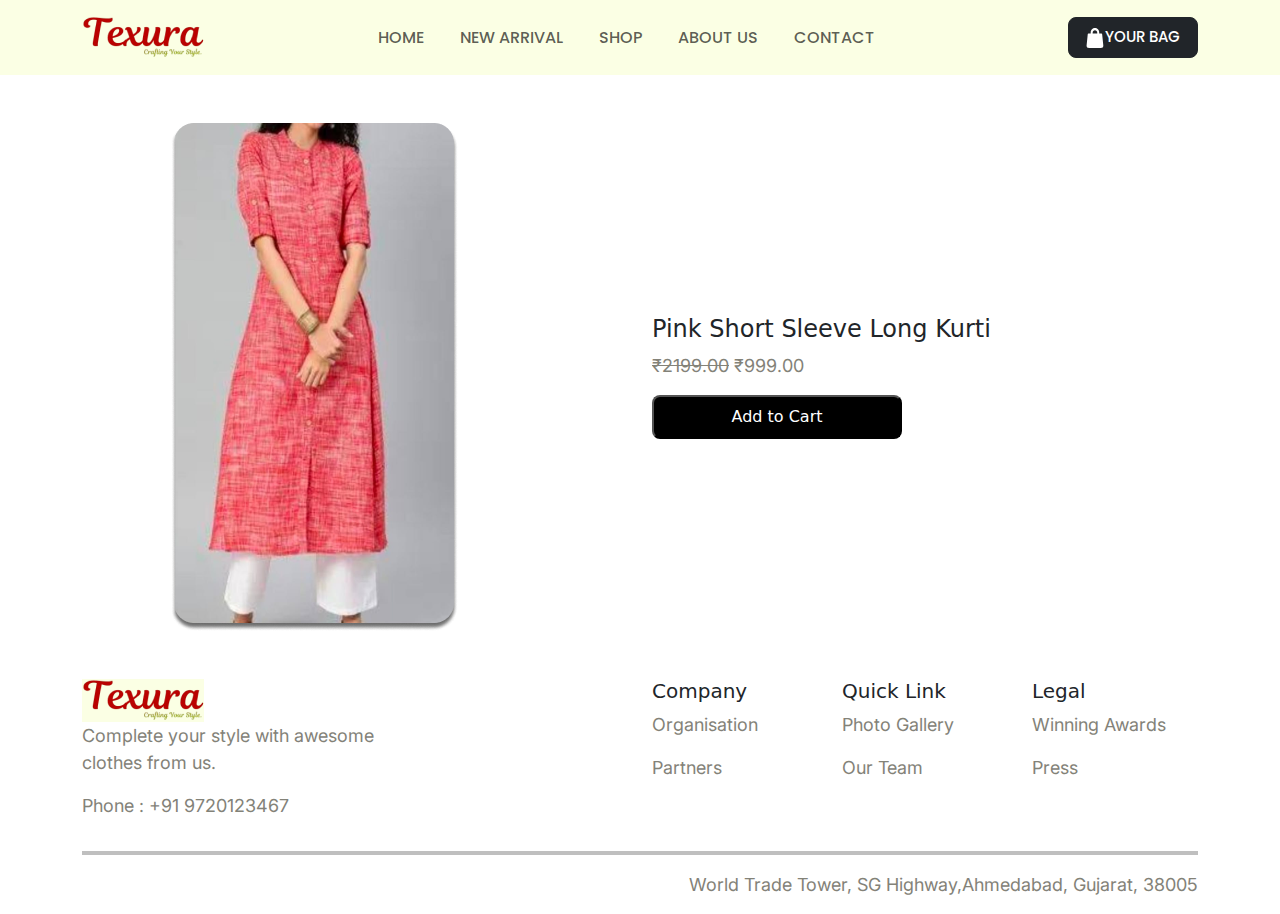
==== cart.html @ 541ff69c "frontend design complete not responsive" ====
<!DOCTYPE html>
<html lang="en">
<head>
    <meta charset="UTF-8">
    <meta name="viewport" content="width=x, initial-scale=1.0">
    <title>Texura</title>
    
    <link href="https://cdn.jsdelivr.net/npm/bootstrap@5.3.3/dist/css/bootstrap.min.css" rel="stylesheet" integrity="sha384-QWTKZyjpPEjISv5WaRU9OFeRpok6YctnYmDr5pNlyT2bRjXh0JMhjY6hW+ALEwIH" crossorigin="anonymous">
    <link rel="stylesheet" href="css/style.css">
</head>
<body>
    <!-- Header -->
<div class="banner">
    <nav class="navbar navbar-expand-lg py-3">
        <div class="container">
          <a href="/">
            <img src="img/logo.png"/>
            </a>
          <button class="navbar-toggler" type="button" data-bs-toggle="collapse" data-bs-target="#navbarSupportedContent" aria-controls="navbarSupportedContent" aria-expanded="false" aria-label="Toggle navigation">
            <span class="navbar-toggler-icon"></span>
          </button>
          <div class="collapse navbar-collapse" id="navbarSupportedContent">
            <ul class="navbar-nav ms-auto">
              <li class="nav-item">
                <a class="nav-link rounded-5" aria-current="page" href="/">HOME</a>
              </li>
              <li class="nav-item">
                  <a class="nav-link " aria-current="page" href="#about__section">NEW ARRIVAL</a></li>
              <li class="nav-item">
                <a class="nav-link " aria-current="page" href="#about__section">SHOP</a></li>
                <li class="nav-item">
                    <a class="nav-link " aria-current="page" href="careerPage.html">ABOUT US</a>
                  </li>
                  <li class="nav-item">
                    <a class="nav-link" aria-current="page" href="#contact__section">CONTACT</a>
                  </li>
                  
            </ul> 
            <ul class="navbar-nav ms-auto mb-2 mb-lg-0"> 
                  <a type="button" class="btn btn-lg btn-dark" href=""> <svg width="20" height="20" viewBox="0 0 31 36" fill="none" xmlns="http://www.w3.org/2000/svg">
                      <path fill-rule="evenodd" clip-rule="evenodd" d="M12.4878 5.17515C13.2614 4.33124 14.3106 3.85714 15.4047 3.85714C16.4987 3.85714 17.5479 4.33124 18.3215 5.17515C19.0951 6.01907 19.5297 7.16367 19.5297 8.35714V10.0616H11.2797V8.35714C11.2797 7.16367 11.7143 6.01907 12.4878 5.17515ZM7.74395 10.0616V8.35714C7.74395 6.1407 8.55106 4.01503 9.98772 2.44775C11.4244 0.880483 13.3729 0 15.4047 0C17.4364 0 19.3849 0.880483 20.8216 2.44775C22.2583 4.01503 23.0654 6.1407 23.0654 8.35714V10.0616H27.1904C27.7908 10.0616 28.2952 10.5539 28.3617 11.2048L30.3584 30.735C30.3638 30.7877 30.3712 30.8487 30.3792 30.9171C30.4291 31.3354 30.5116 32.0253 30.3841 32.6906C30.1147 34.0964 29.1322 35.2504 27.8551 35.6377C27.2791 35.8123 26.624 35.7927 26.2252 35.7807C26.1417 35.7781 26.0696 35.7758 26.0119 35.7758H4.79752C4.73961 35.7758 4.66748 35.7781 4.58418 35.7807C4.1853 35.7927 3.53037 35.8123 2.95412 35.6377C1.67719 35.2504 0.694517 34.0966 0.425166 32.6906C0.297715 32.0253 0.380097 31.3354 0.430045 30.9171C0.438201 30.8487 0.445508 30.7877 0.450882 30.735L2.44764 11.2048C2.51418 10.5539 3.01859 10.0616 3.61895 10.0616H7.74395Z" fill="white"/>
                      </svg>YOUR BAG</a></ul>         
          </div>
         
        </div>
      </nav>
</div>

<!-- cart -->
 <div class="row my-5">
    <div class="col-6  text-center">
        <img src="img/Rectangle 20.png">
    </div>
    <div class="col-6 align-content-center">
        <h4>Pink Short Sleeve Long Kurti</h4>
        <p><del>₹2199.00</del>  ₹999.00</p>
        <button class="button rounded-3 py-2">Add to Cart</button>
    </div>
   
 </div>



 <!-- footer -->
  <div class="container mt-5" id="contact__section">
    <div class="row">
        <div class="col-4">
            <img src="img/logo.png">
            <p>Complete your style with awesome clothes from us.</p>
            <p>Phone : +91 9720123467</p>
            <div class="row">
                <div class="col-2">

                </div>
                <div class="col-2">

                </div>
                <div class="col-2">

                </div>
                <div class="col-2">

                </div>
            </div>

        </div>
        <div class="col-8">
            <div class="row justify-content-end">
                <div class="col-3">
                    <h5>Company</h5>
                    <a href="#" class="text-decoration-none">
                      <p>Organisation</p></a>
                    <a href="" class="text-decoration-none">
                      <p>Partners</p></a>
                </div>
                <div class="col-3">
                    <h5>Quick Link</h5>
                    <a href="" class="text-decoration-none">
                    <p>Photo Gallery</p>
                  </a>
                  <a href="" class="text-decoration-none">
                    <p>Our Team</p>
                    </a>
                </div>
                <div class="col-3">
                    <h5>Legal</h5>
                    <a href="" class="text-decoration-none">
                    <p>Winning Awards</p>
                    </a>
                    <a href="" class="text-decoration-none">
                    <p>Press</p>
                    </a>
                </div>                 
                  </div>
            </div>
        </div>
        <hr class="line">
        <p class="text-end">World Trade Tower, SG Highway,Ahmedabad, Gujarat, 38005

        </p>
    </div>
 
  </div>





   
   
    <script src="https://cdn.jsdelivr.net/npm/bootstrap@5.3.3/dist/js/bootstrap.bundle.min.js" integrity="sha384-YvpcrYf0tY3lHB60NNkmXc5s9fDVZLESaAA55NDzOxhy9GkcIdslK1eN7N6jIeHz" crossorigin="anonymous"></script>
</body>
</html>
---- css/style.css ----
/* fonts */
@import url('https://fonts.googleapis.com/css2?family=Poppins:ital,wght@0,100;0,200;0,300;0,400;0,500;0,600;0,700;0,800;0,900;1,100;1,200;1,300;1,400;1,500;1,600;1,700;1,800;1,900&display=swap');
@import url('https://fonts.googleapis.com/css2?family=Inter:ital,opsz,wght@0,14..32,100..900;1,14..32,100..900&display=swap');
@import url('https://fonts.googleapis.com/css2?family=Playfair+Display:ital,wght@0,400..900;1,400..900&display=swap');
@import url('https://fonts.googleapis.com/css2?family=Sedan:ital@0;1&display=swap');
@import url('https://fonts.googleapis.com/css2?family=Montaga&display=swap');

/* Body */
body{
    overflow-x: hidden;
}
.background{
    height: 100vh;
    background-color: #FBFFE4;
}

/* headings */
h1{
    font-family: "Playfair Display", serif;
    font-weight: 700;
    font-size: 50px;
    width: 350px;
}
h3{
    font-family: "Sedan", serif;
    font-weight: 400;
    font-style: normal;
    font-size: 40px;
    width: 300px;
}


.btn{
    font-family: "Poppins", serif;
    font-weight: 500;
    font-style: normal;
    font-size: 15px;
}

/* Navbar */
.navbar{
    background-color: #FBFFE4;
}
 
.texura{
    margin-top: 100px;
    margin-left: 20px;
}
.nav-item{
    font-family: "Poppins", serif;
    font-weight: 500;
    font-style: normal;
    font-size: 16px;
    margin-right: 20px;
}

/* banner */
.product{
    width: auto;
    height: 500px;
    background-color: rgb(196, 180, 180);
}
h1{
    font-family: "Playfair Display", serif;
    font-optical-sizing: auto;
    font-weight: 700;
    font-style: normal;
    font-size: 55px;
    width: 400px;
  }
h3{
    font-family: "Sedan", serif;
    font-weight: 400;
    font-style: normal;
    font-size: 45px;
    width: 350px;
}
.span1{
background-color: white;
}
.span2{
background-color: #EBD96B;
}
.circle{
background-image: url('../img/circle.png');
background-repeat: no-repeat;
background-size: cover;
}

.home .image1{
    left:240px;

}
.home .image2{
    left: 60px;
    top: 60px;
    
}
.home .image3{
    left: 600px;
}
.home .image4{
    left: 420px;
    top: 60px;
}

.fashion{
    background-color: #FBFFE4;
    height: 100vh;
    padding-top: 30px;


    
}




/* carousel */
.product_image{
    width: 250px;
    height: 400px;
}
.button{
    width: 250px;
    color: white;
    background-color: black;

}

/* About us */
/* .about h3{

} */
p{
    font-family: "Inter", serif;
    font-optical-sizing: auto;
    font-weight: 400;
    font-style: normal;
    font-size: 18px;
    color: #838278;
}
.about h2{
    font-family: "Montaga", serif;
    font-weight: 400;
    font-style: normal;
    font-size: 55px;
}

/* How We Deliver */
.fabric{
    /* height: 174px; */
    /* text-align: center; */
    /* height: 250px; */
    /* background-color: red; */
    width: 420px;
    background-image: url('../img/bg.png');
    background-repeat: no-repeat;
    background-size: cover;
}
.fabric p{
    width: 300px;
}
.arrow .arrow1{
    width: 260px;
    left: 310px;
    top: 210px;
}
.arrow .arrow2{
    width: 260px;
    left: 300px;
    top: 400px;
}
.weaving_arrow .arrow3{
    width: 260px;
    left: 310px;
    top: 490px;
}
.weaving_arrow .arrow4{
    width: 260px;
    left: 300px;
    top: 680px;
}
.tailoring .arrow5{
    width: 260px;
    left: 310px;
    top: 760px;
}
.tailoring .arrow6{
    width: 260px;
    left: 300px;
    top: 950px;
}


.deliver{
    background-color:#FBFFE4 ;
}


/* footer */
.line{
    border: 2px solid rgb(0, 0, 0);
  
}
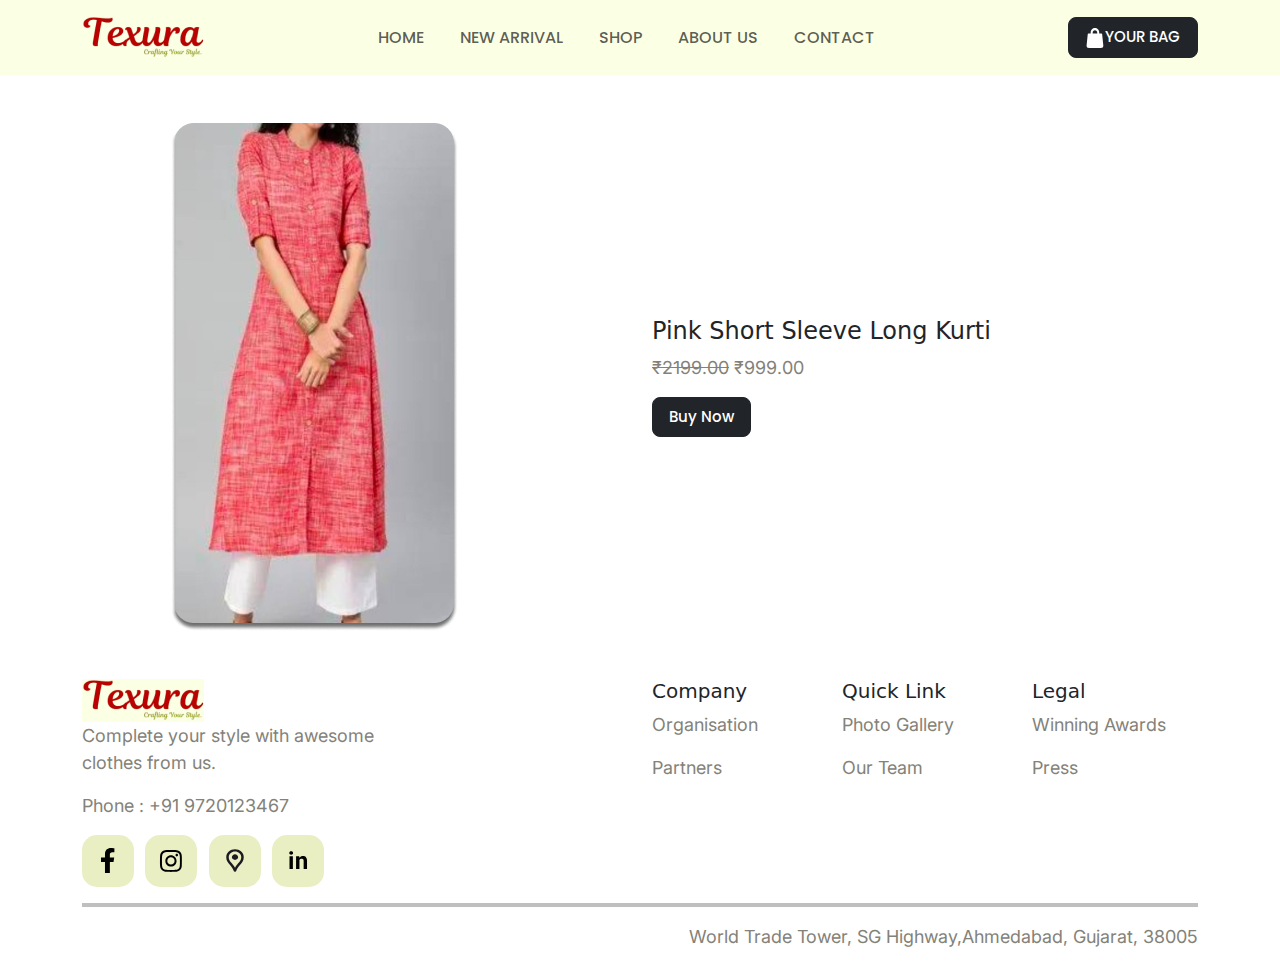
==== commit cd5c4196: "first commit" ====
--- a/cart.html
+++ b/cart.html
@@ -9,43 +9,42 @@
     <link rel="stylesheet" href="css/style.css">
 </head>
 <body>
-    <!-- Header -->
+   <!-- Header -->
 <div class="banner">
-    <nav class="navbar navbar-expand-lg py-3">
-        <div class="container">
-          <a href="/">
-            <img src="img/logo.png"/>
-            </a>
-          <button class="navbar-toggler" type="button" data-bs-toggle="collapse" data-bs-target="#navbarSupportedContent" aria-controls="navbarSupportedContent" aria-expanded="false" aria-label="Toggle navigation">
-            <span class="navbar-toggler-icon"></span>
-          </button>
-          <div class="collapse navbar-collapse" id="navbarSupportedContent">
-            <ul class="navbar-nav ms-auto">
+  <nav class="navbar navbar-expand-lg py-3">
+      <div class="container">
+        <a href="/">
+          <img src="img/logo.png"/>
+          </a>
+        <button class="navbar-toggler" type="button" data-bs-toggle="collapse" data-bs-target="#navbarSupportedContent" aria-controls="navbarSupportedContent" aria-expanded="false" aria-label="Toggle navigation">
+          <span class="navbar-toggler-icon"></span>
+        </button>
+        <div class="collapse navbar-collapse" id="navbarSupportedContent">
+          <ul class="navbar-nav ms-auto">
+            <li class="nav-item">
+              <a class="nav-link rounded-5" aria-current="page" href="index.html">HOME</a>
+            </li>
+            <li class="nav-item">
+                <a class="nav-link " aria-current="page" href="newArrival.html">NEW ARRIVAL</a></li>
+            <li class="nav-item">
+              <a class="nav-link " aria-current="page" href="shop.html">SHOP</a></li>
               <li class="nav-item">
-                <a class="nav-link rounded-5" aria-current="page" href="/">HOME</a>
-              </li>
-              <li class="nav-item">
-                  <a class="nav-link " aria-current="page" href="#about__section">NEW ARRIVAL</a></li>
-              <li class="nav-item">
-                <a class="nav-link " aria-current="page" href="#about__section">SHOP</a></li>
+                  <a class="nav-link " aria-current="page" href="#about_html">ABOUT US</a>
+                </li>
                 <li class="nav-item">
-                    <a class="nav-link " aria-current="page" href="careerPage.html">ABOUT US</a>
-                  </li>
-                  <li class="nav-item">
-                    <a class="nav-link" aria-current="page" href="#contact__section">CONTACT</a>
-                  </li>
-                  
-            </ul> 
-            <ul class="navbar-nav ms-auto mb-2 mb-lg-0"> 
-                  <a type="button" class="btn btn-lg btn-dark" href=""> <svg width="20" height="20" viewBox="0 0 31 36" fill="none" xmlns="http://www.w3.org/2000/svg">
-                      <path fill-rule="evenodd" clip-rule="evenodd" d="M12.4878 5.17515C13.2614 4.33124 14.3106 3.85714 15.4047 3.85714C16.4987 3.85714 17.5479 4.33124 18.3215 5.17515C19.0951 6.01907 19.5297 7.16367 19.5297 8.35714V10.0616H11.2797V8.35714C11.2797 7.16367 11.7143 6.01907 12.4878 5.17515ZM7.74395 10.0616V8.35714C7.74395 6.1407 8.55106 4.01503 9.98772 2.44775C11.4244 0.880483 13.3729 0 15.4047 0C17.4364 0 19.3849 0.880483 20.8216 2.44775C22.2583 4.01503 23.0654 6.1407 23.0654 8.35714V10.0616H27.1904C27.7908 10.0616 28.2952 10.5539 28.3617 11.2048L30.3584 30.735C30.3638 30.7877 30.3712 30.8487 30.3792 30.9171C30.4291 31.3354 30.5116 32.0253 30.3841 32.6906C30.1147 34.0964 29.1322 35.2504 27.8551 35.6377C27.2791 35.8123 26.624 35.7927 26.2252 35.7807C26.1417 35.7781 26.0696 35.7758 26.0119 35.7758H4.79752C4.73961 35.7758 4.66748 35.7781 4.58418 35.7807C4.1853 35.7927 3.53037 35.8123 2.95412 35.6377C1.67719 35.2504 0.694517 34.0966 0.425166 32.6906C0.297715 32.0253 0.380097 31.3354 0.430045 30.9171C0.438201 30.8487 0.445508 30.7877 0.450882 30.735L2.44764 11.2048C2.51418 10.5539 3.01859 10.0616 3.61895 10.0616H7.74395Z" fill="white"/>
-                      </svg>YOUR BAG</a></ul>         
-          </div>
-         
+                  <a class="nav-link" aria-current="page" href="#contact__section">CONTACT</a>
+                </li>
+                
+          </ul> 
+          <ul class="navbar-nav ms-auto mb-2 mb-lg-0"> 
+                <a type="button" class="btn btn-lg btn-dark" href="cart.html"> <svg width="20" height="20" viewBox="0 0 31 36" fill="none" xmlns="http://www.w3.org/2000/svg">
+                    <path fill-rule="evenodd" clip-rule="evenodd" d="M12.4878 5.17515C13.2614 4.33124 14.3106 3.85714 15.4047 3.85714C16.4987 3.85714 17.5479 4.33124 18.3215 5.17515C19.0951 6.01907 19.5297 7.16367 19.5297 8.35714V10.0616H11.2797V8.35714C11.2797 7.16367 11.7143 6.01907 12.4878 5.17515ZM7.74395 10.0616V8.35714C7.74395 6.1407 8.55106 4.01503 9.98772 2.44775C11.4244 0.880483 13.3729 0 15.4047 0C17.4364 0 19.3849 0.880483 20.8216 2.44775C22.2583 4.01503 23.0654 6.1407 23.0654 8.35714V10.0616H27.1904C27.7908 10.0616 28.2952 10.5539 28.3617 11.2048L30.3584 30.735C30.3638 30.7877 30.3712 30.8487 30.3792 30.9171C30.4291 31.3354 30.5116 32.0253 30.3841 32.6906C30.1147 34.0964 29.1322 35.2504 27.8551 35.6377C27.2791 35.8123 26.624 35.7927 26.2252 35.7807C26.1417 35.7781 26.0696 35.7758 26.0119 35.7758H4.79752C4.73961 35.7758 4.66748 35.7781 4.58418 35.7807C4.1853 35.7927 3.53037 35.8123 2.95412 35.6377C1.67719 35.2504 0.694517 34.0966 0.425166 32.6906C0.297715 32.0253 0.380097 31.3354 0.430045 30.9171C0.438201 30.8487 0.445508 30.7877 0.450882 30.735L2.44764 11.2048C2.51418 10.5539 3.01859 10.0616 3.61895 10.0616H7.74395Z" fill="white"/>
+                    </svg>YOUR BAG</a></ul>         
         </div>
-      </nav>
-</div>
-
+       
+      </div>
+    </nav>
+    </div>
 <!-- cart -->
  <div class="row my-5">
     <div class="col-6  text-center">
@@ -54,7 +53,7 @@
     <div class="col-6 align-content-center">
         <h4>Pink Short Sleeve Long Kurti</h4>
         <p><del>₹2199.00</del>  ₹999.00</p>
-        <button class="button rounded-3 py-2">Add to Cart</button>
+        <button class="btn btn-dark btn-lg button rounded-3 py-2">Buy Now</button>
     </div>
    
  </div>
@@ -62,65 +61,79 @@
 
 
  <!-- footer -->
-  <div class="container mt-5" id="contact__section">
-    <div class="row">
-        <div class="col-4">
-            <img src="img/logo.png">
-            <p>Complete your style with awesome clothes from us.</p>
-            <p>Phone : +91 9720123467</p>
-            <div class="row">
-                <div class="col-2">
+ <div class="container mt-5" id="contact__section">
+  <div class="row">
+      <div class="col-4">
+          <img src="img/logo.png">
+          <p>Complete your style with awesome clothes from us.</p>
+          <p>Phone : +91 9720123467</p>
+          <div class="row">
+              <div class="col-2 social">
+                <svg width="52" height="52" viewBox="0 0 52 52" fill="none" xmlns="http://www.w3.org/2000/svg">
+                  <rect width="52" height="52" rx="15" fill="#E9EFC3"/>
+                  <path d="M31.5122 27.0625L32.2065 22.5381H27.8652V19.6021C27.8652 18.3643 28.4717 17.1577 30.416 17.1577H32.3896V13.3057C32.3896 13.3057 30.5986 13 28.8862 13C25.311 13 22.9741 15.167 22.9741 19.0898V22.5381H19V27.0625H22.9741V38H27.8652V27.0625H31.5122Z" fill="black"/>
+                  </svg>
+                  
+              </div>
+              <div class="col-2 social">
+                <svg width="52" height="52" viewBox="0 0 52 52" fill="none" xmlns="http://www.w3.org/2000/svg">
+                  <rect width="52" height="52" rx="15" fill="#E9EFC3"/>
+                  <path d="M25.946 20.3308C22.8406 20.3308 20.3357 22.8357 20.3357 25.9412C20.3357 29.0466 22.8406 31.5515 25.946 31.5515C29.0515 31.5515 31.5564 29.0466 31.5564 25.9412C31.5564 22.8357 29.0515 20.3308 25.946 20.3308ZM25.946 29.5886C23.9392 29.5886 22.2986 27.9529 22.2986 25.9412C22.2986 23.9294 23.9343 22.2937 25.946 22.2937C27.9578 22.2937 29.5935 23.9294 29.5935 25.9412C29.5935 27.9529 27.9529 29.5886 25.946 29.5886ZM33.0945 20.1013C33.0945 20.8289 32.5085 21.4099 31.7859 21.4099C31.0584 21.4099 30.4773 20.824 30.4773 20.1013C30.4773 19.3787 31.0632 18.7927 31.7859 18.7927C32.5085 18.7927 33.0945 19.3787 33.0945 20.1013ZM36.8103 21.4294C36.7273 19.6765 36.3269 18.1238 35.0427 16.8445C33.7634 15.5652 32.2107 15.1648 30.4578 15.0769C28.6511 14.9744 23.2361 14.9744 21.4294 15.0769C19.6814 15.1599 18.1287 15.5603 16.8445 16.8396C15.5603 18.1189 15.1648 19.6716 15.0769 21.4246C14.9744 23.2312 14.9744 28.6462 15.0769 30.4529C15.1599 32.2058 15.5603 33.7585 16.8445 35.0378C18.1287 36.3171 19.6765 36.7175 21.4294 36.8054C23.2361 36.908 28.6511 36.908 30.4578 36.8054C32.2107 36.7224 33.7634 36.322 35.0427 35.0378C36.322 33.7585 36.7224 32.2058 36.8103 30.4529C36.9128 28.6462 36.9128 23.2361 36.8103 21.4294ZM34.4763 32.3914C34.0955 33.3484 33.3582 34.0857 32.3962 34.4714C30.9558 35.0427 27.5378 34.9109 25.946 34.9109C24.3542 34.9109 20.9314 35.0378 19.4958 34.4714C18.5388 34.0906 17.8015 33.3533 17.4158 32.3914C16.8445 30.9509 16.9763 27.533 16.9763 25.9412C16.9763 24.3494 16.8494 20.9265 17.4158 19.491C17.7966 18.5339 18.5339 17.7966 19.4958 17.4109C20.9363 16.8396 24.3542 16.9714 25.946 16.9714C27.5378 16.9714 30.9607 16.8445 32.3962 17.4109C33.3533 17.7917 34.0906 18.5291 34.4763 19.491C35.0476 20.9314 34.9158 24.3494 34.9158 25.9412C34.9158 27.533 35.0476 30.9558 34.4763 32.3914Z" fill="black"/>
+                  </svg>
+                  
+              </div>
+              <div class="col-2 social">
+                <svg width="52" height="52" viewBox="0 0 52 52" fill="none" xmlns="http://www.w3.org/2000/svg">
+                  <rect width="52" height="52" rx="15" fill="#E9EFC3"/>
+                  <path d="M26 36.75C25.7083 36.75 25.4583 36.675 25.25 36.525C25.0417 36.375 24.8854 36.1781 24.7813 35.9344C24.3854 34.8844 23.8854 33.9 23.2813 32.9812C22.6979 32.0625 21.875 30.9844 20.8125 29.7469C19.75 28.5094 18.8854 27.3281 18.2188 26.2031C17.5729 25.0781 17.25 23.7187 17.25 22.125C17.25 19.9312 18.0938 18.075 19.7813 16.5562C21.4896 15.0187 23.5625 14.25 26 14.25C28.4375 14.25 30.5 15.0187 32.1875 16.5562C33.8958 18.075 34.75 19.9312 34.75 22.125C34.75 23.8312 34.3854 25.2562 33.6562 26.4C32.9479 27.525 32.125 28.6406 31.1875 29.7469C30.0625 31.0969 29.2083 32.2219 28.625 33.1219C28.0625 34.0031 27.5938 34.9406 27.2188 35.9344C27.1146 36.1969 26.9479 36.4031 26.7188 36.5531C26.5104 36.6844 26.2708 36.75 26 36.75ZM26 32.7281C26.3542 32.0906 26.75 31.4625 27.1875 30.8438C27.6458 30.225 28.3125 29.4 29.1875 28.3687C30.0833 27.3187 30.8125 26.3531 31.375 25.4719C31.9583 24.5719 32.25 23.4562 32.25 22.125C32.25 20.5687 31.6354 19.2469 30.4063 18.1594C29.1979 17.0531 27.7292 16.5 26 16.5C24.2708 16.5 22.7917 17.0531 21.5625 18.1594C20.3542 19.2469 19.75 20.5687 19.75 22.125C19.75 23.4562 20.0313 24.5719 20.5938 25.4719C21.1771 26.3531 21.9167 27.3187 22.8125 28.3687C23.6875 29.4 24.3438 30.225 24.7813 30.8438C25.2396 31.4625 25.6458 32.0906 26 32.7281ZM26 24.9375C26.875 24.9375 27.6146 24.6656 28.2187 24.1219C28.8229 23.5781 29.125 22.9125 29.125 22.125C29.125 21.3375 28.8229 20.6719 28.2187 20.1281C27.6146 19.5844 26.875 19.3125 26 19.3125C25.125 19.3125 24.3854 19.5844 23.7813 20.1281C23.1771 20.6719 22.875 21.3375 22.875 22.125C22.875 22.9125 23.1771 23.5781 23.7813 24.1219C24.3854 24.6656 25.125 24.9375 26 24.9375Z" fill="#1D1B20"/>
+                  </svg>                    
+              </div>
+              <div class="col-2 social">
+                <svg width="52" height="52" viewBox="0 0 52 52" fill="none" xmlns="http://www.w3.org/2000/svg">
+                  <rect width="52" height="52" rx="15" fill="#E9EFC3"/>
+                  <path d="M20.875 21.3203V34H17.4883V21.3203H20.875ZM17.2773 18.0156C17.2773 17.5234 17.4492 17.1172 17.793 16.7969C18.1367 16.4766 18.5977 16.3164 19.1758 16.3164C19.7461 16.3164 20.2031 16.4766 20.5469 16.7969C20.8984 17.1172 21.0742 17.5234 21.0742 18.0156C21.0742 18.5078 20.8984 18.9141 20.5469 19.2344C20.2031 19.5547 19.7461 19.7148 19.1758 19.7148C18.5977 19.7148 18.1367 19.5547 17.793 19.2344C17.4492 18.9141 17.2773 18.5078 17.2773 18.0156ZM27.4488 24.0273V34H24.0738V21.3203H27.2378L27.4488 24.0273ZM26.9566 27.2148H26.0425C26.0425 26.2773 26.1636 25.4336 26.4058 24.6836C26.648 23.9258 26.9878 23.2812 27.4253 22.75C27.8628 22.2109 28.3823 21.8008 28.9839 21.5195C29.5933 21.2305 30.273 21.0859 31.023 21.0859C31.6167 21.0859 32.1597 21.1719 32.6519 21.3438C33.1441 21.5156 33.5659 21.7891 33.9175 22.1641C34.2769 22.5391 34.5503 23.0352 34.7378 23.6523C34.9331 24.2695 35.0308 25.0234 35.0308 25.9141V34H31.6323V25.9023C31.6323 25.3398 31.5542 24.9023 31.398 24.5898C31.2417 24.2773 31.0113 24.0586 30.7066 23.9336C30.4097 23.8008 30.0425 23.7344 29.605 23.7344C29.1519 23.7344 28.7573 23.8242 28.4214 24.0039C28.0933 24.1836 27.8198 24.4336 27.6011 24.7539C27.3902 25.0664 27.23 25.4336 27.1206 25.8555C27.0113 26.2773 26.9566 26.7305 26.9566 27.2148Z" fill="black"/>
+                  </svg>
+              </div>
+          </div>
 
-                </div>
-                <div class="col-2">
-
-                </div>
-                <div class="col-2">
-
-                </div>
-                <div class="col-2">
-
-                </div>
-            </div>
-
-        </div>
-        <div class="col-8">
-            <div class="row justify-content-end">
-                <div class="col-3">
-                    <h5>Company</h5>
-                    <a href="#" class="text-decoration-none">
-                      <p>Organisation</p></a>
-                    <a href="" class="text-decoration-none">
-                      <p>Partners</p></a>
-                </div>
-                <div class="col-3">
-                    <h5>Quick Link</h5>
-                    <a href="" class="text-decoration-none">
-                    <p>Photo Gallery</p>
+      </div>
+      <div class="col-8">
+          <div class="row justify-content-end">
+              <div class="col-3">
+                  <h5>Company</h5>
+                  <a href="#" class="text-decoration-none">
+                    <p>Organisation</p></a>
+                  <a href="" class="text-decoration-none">
+                    <p>Partners</p></a>
+              </div>
+              <div class="col-3">
+                  <h5>Quick Link</h5>
+                  <a href="" class="text-decoration-none">
+                  <p>Photo Gallery</p>
+                </a>
+                <a href="" class="text-decoration-none">
+                  <p>Our Team</p>
+                  </a>
+              </div>
+              <div class="col-3">
+                  <h5>Legal</h5>
+                  <a href="" class="text-decoration-none">
+                  <p>Winning Awards</p>
                   </a>
                   <a href="" class="text-decoration-none">
-                    <p>Our Team</p>
-                    </a>
+                  <p>Press</p>
+                  </a>
+              </div>                 
                 </div>
-                <div class="col-3">
-                    <h5>Legal</h5>
-                    <a href="" class="text-decoration-none">
-                    <p>Winning Awards</p>
-                    </a>
-                    <a href="" class="text-decoration-none">
-                    <p>Press</p>
-                    </a>
-                </div>                 
-                  </div>
-            </div>
-        </div>
-        <hr class="line">
-        <p class="text-end">World Trade Tower, SG Highway,Ahmedabad, Gujarat, 38005
+          </div>
+      </div>
+      <hr class="line">
+      <p class="text-end">World Trade Tower, SG Highway,Ahmedabad, Gujarat, 38005
 
-        </p>
-    </div>
- 
+      </p>
   </div>
+
+</div>
 
 
 
--- a/css/style.css
+++ b/css/style.css
@@ -107,26 +107,19 @@
 .fashion{
     background-color: #FBFFE4;
     height: 100vh;
-    padding-top: 30px;
-
-
-    
+    padding-top: 30px;    
 }
 
 
 
 
 /* carousel */
-.product_image{
-    width: 250px;
-    height: 400px;
-}
-.button{
-    width: 250px;
-    color: white;
-    background-color: black;
 
-}
+
+
+
+
+
 
 /* About us */
 /* .about h3{
@@ -158,9 +151,7 @@
     background-repeat: no-repeat;
     background-size: cover;
 }
-.fabric p{
-    width: 300px;
-}
+
 .arrow .arrow1{
     width: 260px;
     left: 310px;
